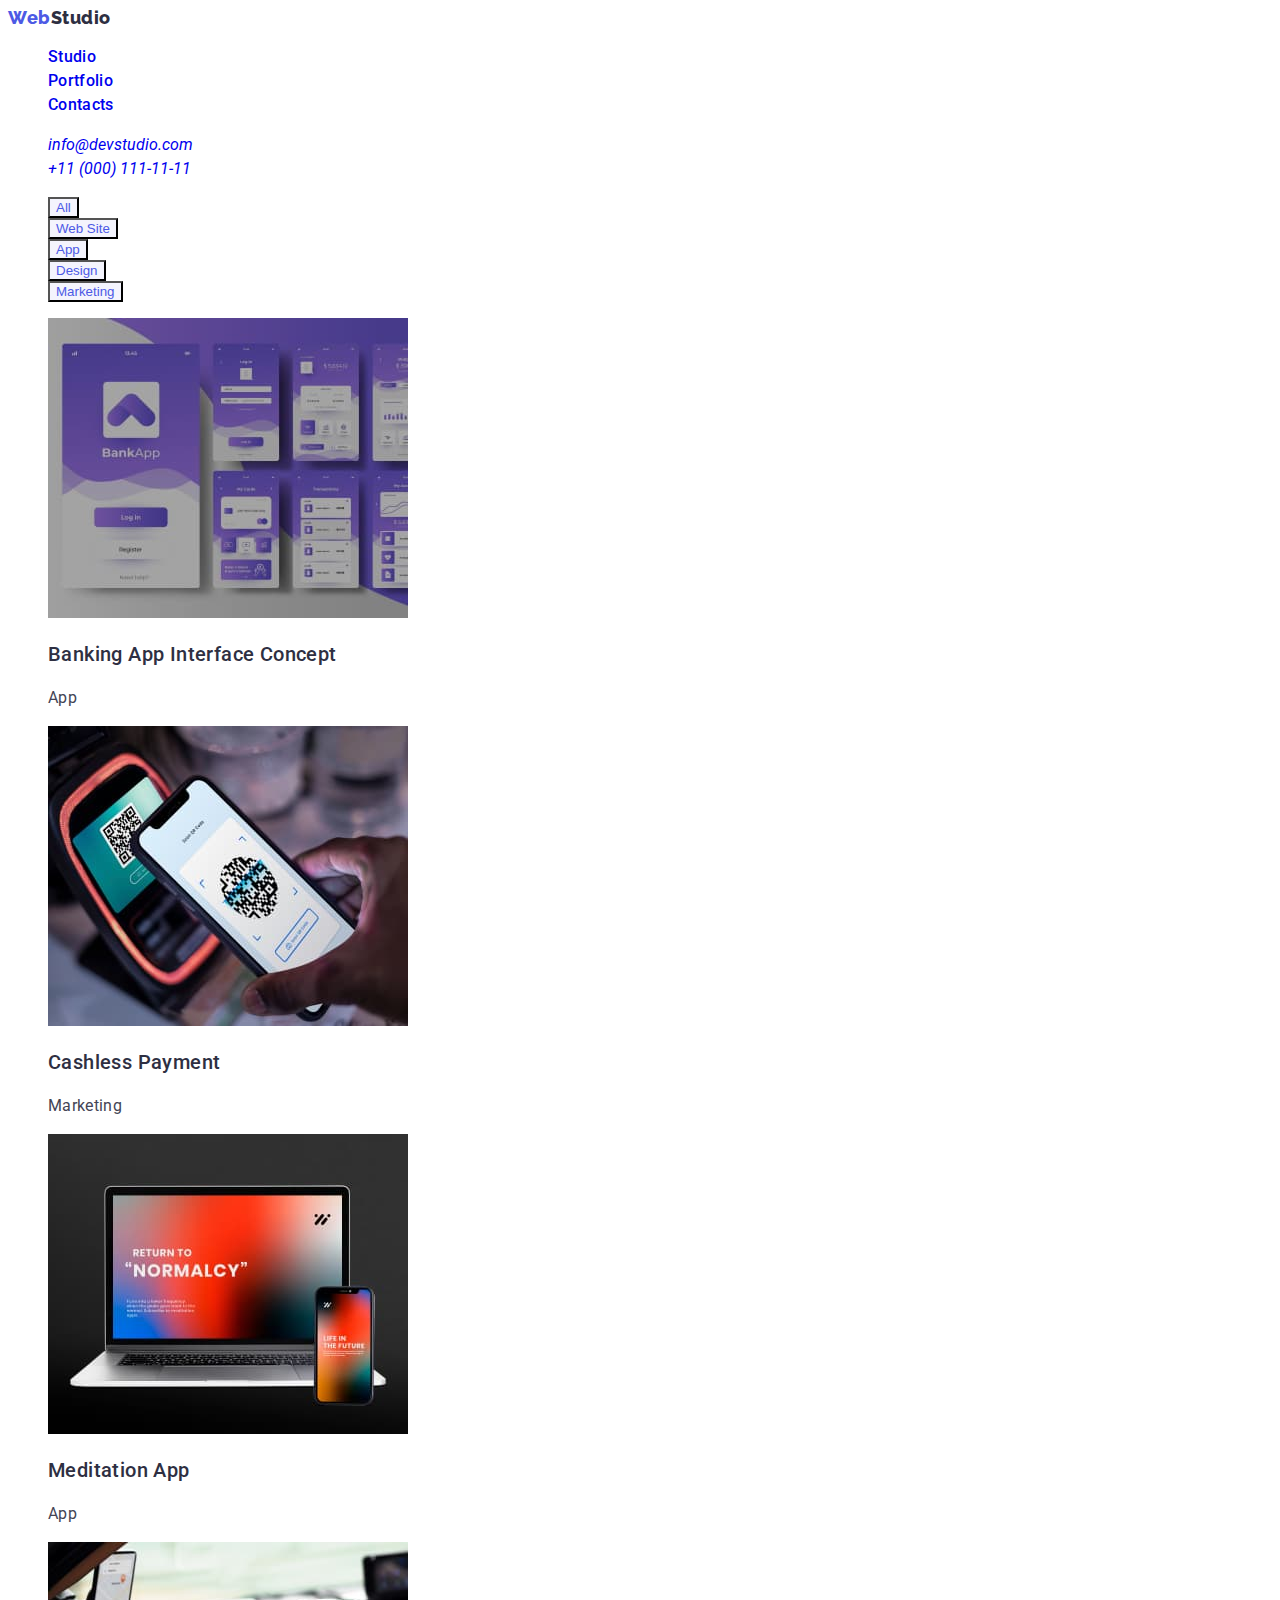
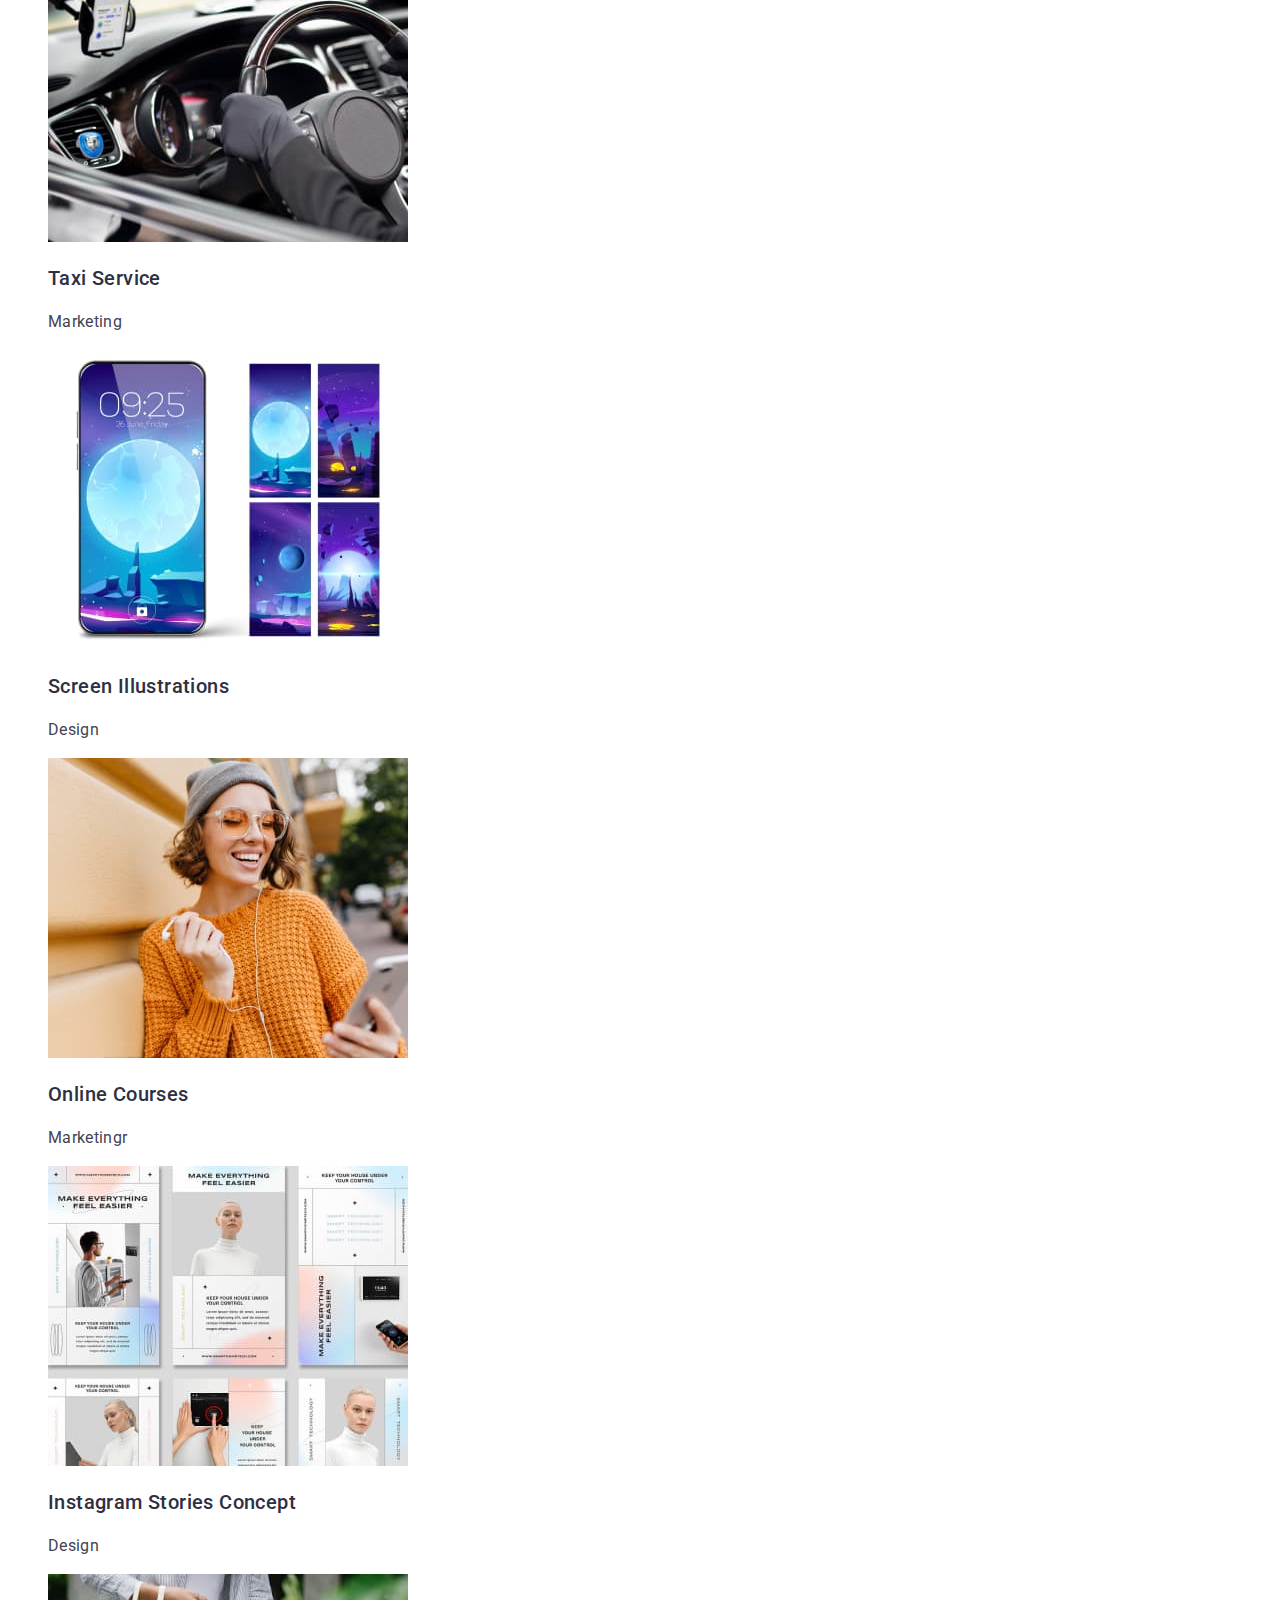
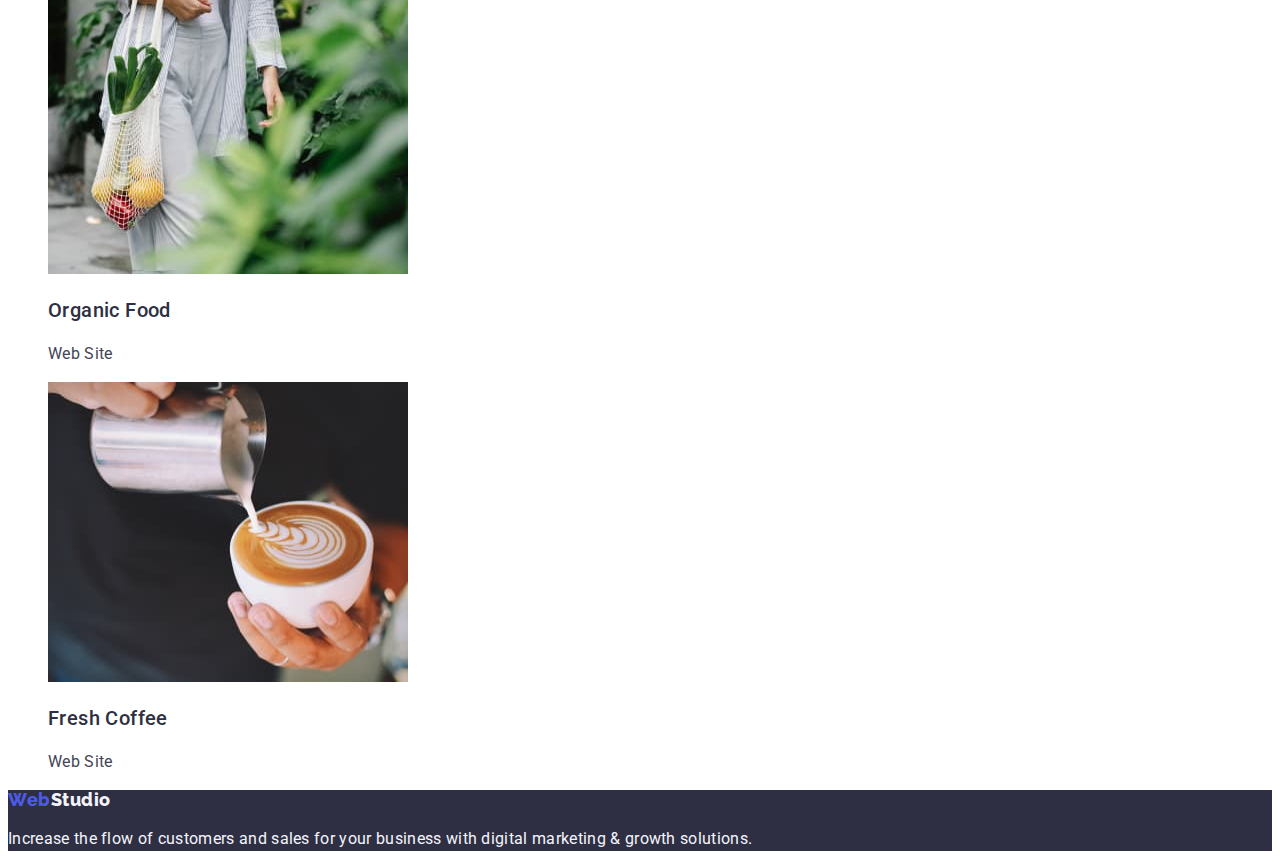
==== portfolio.html @ 4eb060ca "Create index.html" ====
<!DOCTYPE html>
<html lang="en">

<head>
    <meta charset="UTF-8">
    <meta http-equiv="X-UA-Compatible" content="IE=edge">
    <meta name="web_stidio" content="web studio, development of sites, mobile applications">
    <link rel="preconnect" href="https://fonts.googleapis.com">
    <link rel="preconnect" href="https://fonts.gstatic.com" crossorigin>
    <link href="https://fonts.googleapis.com/css2?family=Raleway:wght@800&family=Roboto:wght@400;500;700&display=swap"
        rel="stylesheet">
    <title>Web_stidio</title>
    <link rel="stylesheet" href="./css/styles.css">
</head>

<body>
    <header class="header">
        <!-- Menu -->
        <nav>
            <a href="./index.html" class="logo">Web<span>Studio</span></a>
            <ul class="header-menu">
                <li><a href=#Studio class="header_link">Studio</a></li>
                <li><a href=./portfolio.html class="header_link">Portfolio</a></li>
                <li><a href=#Contacts class="header_link">Contacts</a></li>
            </ul>
        </nav>
        <!-- Contacts -->
        <address id="Contacts">
            <ul class="header-contacts">
                <li>
                    <a href="mailto:info@devstudio.com" target="_blank" class="header_link">info@devstudio.com</a>
                </li>
                <li>
                    <a href="tel:+110001111111" class="header_link">+11 (000) 111-11-11</a>
                </li>
            </ul>
        </address>
    </header>

    <main class="main">
        <section>
            <ul>
                <li><button type="button" class="main-button">All</button></li>
                <li><button type="button" class="main-button">Web Site</button></li>
                <li><button type="button" class="main-button">App</button></li>
                <li><button type="button" class="main-button">Design</button></li>
                <li><button type="button" class="main-button">Marketing</button></li>
            </ul>
        </section>

        <section>
            <ul class="main-img">
                <li>
                    <img src="/images/imgr.jpg" alt="Banking_App" width="360" height="300">
                    <h3>Banking App Interface Concept</h3>
                    <p>App</p>
                </li>
                <li>
                    <img src="/images/imgt.jpg" alt="Cashless_Payment" width="360" height="300">
                    <h3>Cashless Payment</h3>
                    <p>Marketing</p>
                </li>
                <li>
                    <img src="/images/imgy.jpg" alt="Meditation_App" width="360" height="300">
                    <h3>Meditation App</h3>
                    <p>App</p>
                </li>
                <li>
                    <img src="/images/imgu.jpg" alt="Taxi_Service" width="360" height="300">
                    <h3>Taxi Service</h3>
                    <p>Marketing</p>
                </li>
                <li>
                    <img src="/images/imgi.jpg" alt="Screen_Illustrations" width="360" height="300">
                    <h3>Screen Illustrations</h3>
                    <p>Design</p>
                </li>
                <li>
                    <img src="/images/imgo.jpg" alt="Online_Courses" width="360" height="300">
                    <h3>Online Courses</h3>
                    <p>Marketingr</p>
                </li>
                <li>
                    <img src="/images/imgp.jpg" alt="Instagram_Stories" width="360" height="300">
                    <h3>Instagram Stories Concept</h3>
                    <p>Design</p>
                </li>
                <li>
                    <img src="/images/imga.jpg" alt="Organic_Food" width="360" height="300">
                    <h3>Organic Food</h3>
                    <p>Web Site</p>
                </li>
                <li>
                    <img src="/images/imgs.jpg" alt="Fresh_Coffee" width="360" height="300">
                    <h3>Fresh Coffee</h3>
                    <p>Web Site</p>
                </li>
            </ul>
        </section>
    </main>

    <footer class="footer">
        <a href="./index.html" class="logo">Web<span>Studio</span></a>
        <p class="footer-text">Increase the flow of customers and sales for your business with digital marketing &
            growth solutions.</p>
    </footer>
</body>

</html>
---- css/styles.css ----
body {
    font-family: 'Roboto', sans-serif;
    color: #2E2F42;
    background: #FFFFFF;
    font-size: 16px;
}
.logo {
    font-family: Raleway;
    font-size: 18px;
    font-weight: 800;
    line-height: 1.16;
    letter-spacing: 0.03em;
    color: #4D5AE5;
    }
.header span{
    color: #2E2F42;
}
.footer span{
    color: #F4F4FD
    }
a {
    text-decoration: none;
}
.header-menu {
            font-weight: 500;
            line-height: 1.5;
            letter-spacing: 0.02em;
}
ul {
    list-style-type: none;
}
.header-contacts {
    line-height: 1.5;
    color: #434455;
}
.basis {
background-color: #2E2F42;
}
h1 {
    font-weight: 700;
    font-size: 56px;
    line-height: 1.07;
    text-align: center;
    letter-spacing: 0.02em;
    color: #FFFFFF;
}
.main-btn {
    background: #4D5AE5;
    color: #FFFFFF
}
h2 {
    font-weight: 700;
    font-size: 36px;
    line-height: 1.11;
    text-align: center;
    letter-spacing: 0.02em;
}
h3 {
    font-weight: 500;
    font-size: 20px;
    line-height: 24px;
    letter-spacing: 0.02em;
}
p {
    line-height: 1.5;
    letter-spacing: 0.02em;
    color: #434455;
}
.team {
    background-color: #F4F4FD;
    }
footer {
    background-color: #2E2F42;
}
.footer-text {
    line-height: 1,5;
    letter-spacing: 0.02em;
    color: #F4F4FD;
}
.main-button {
    background: #F4F4FD;
    color: #4D5AE5;
}
.main-button:hover,
.main-button:focus {
    background: #404BBF;
    color: #FFFFFF;
}
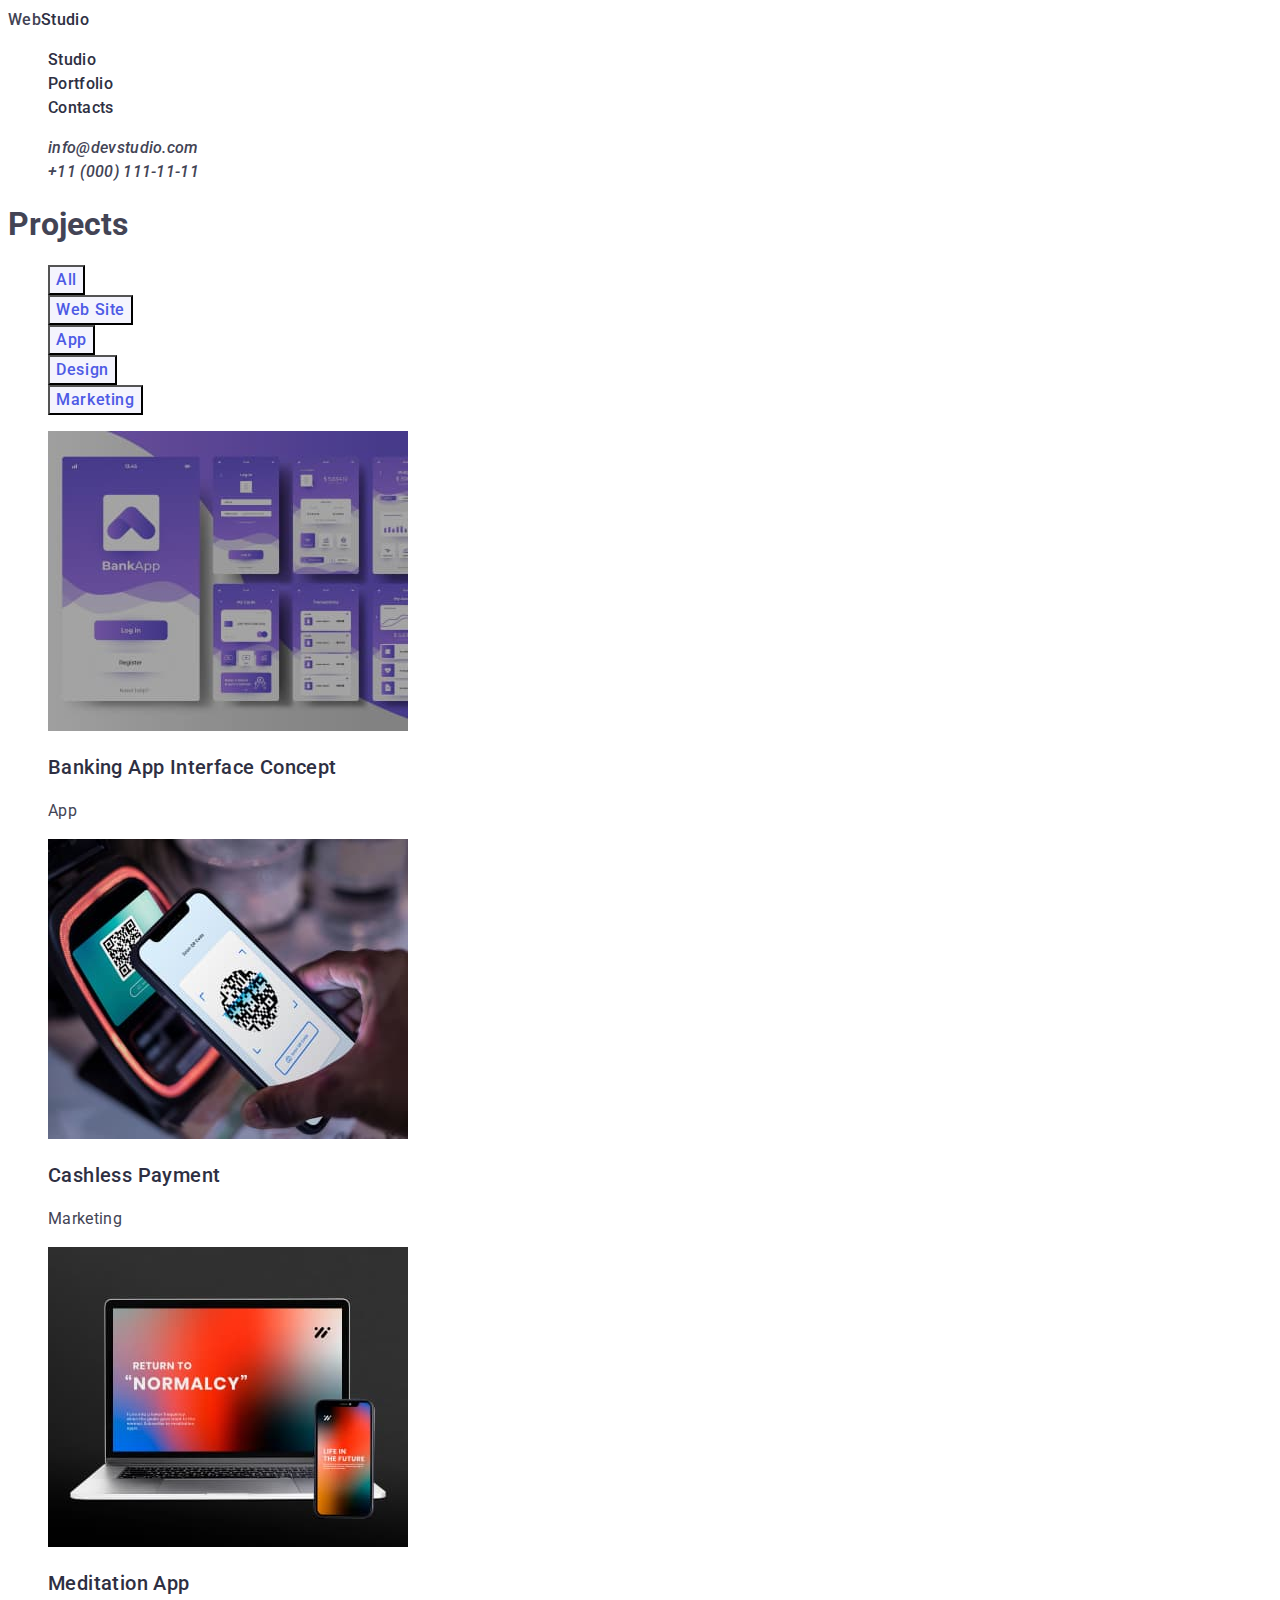
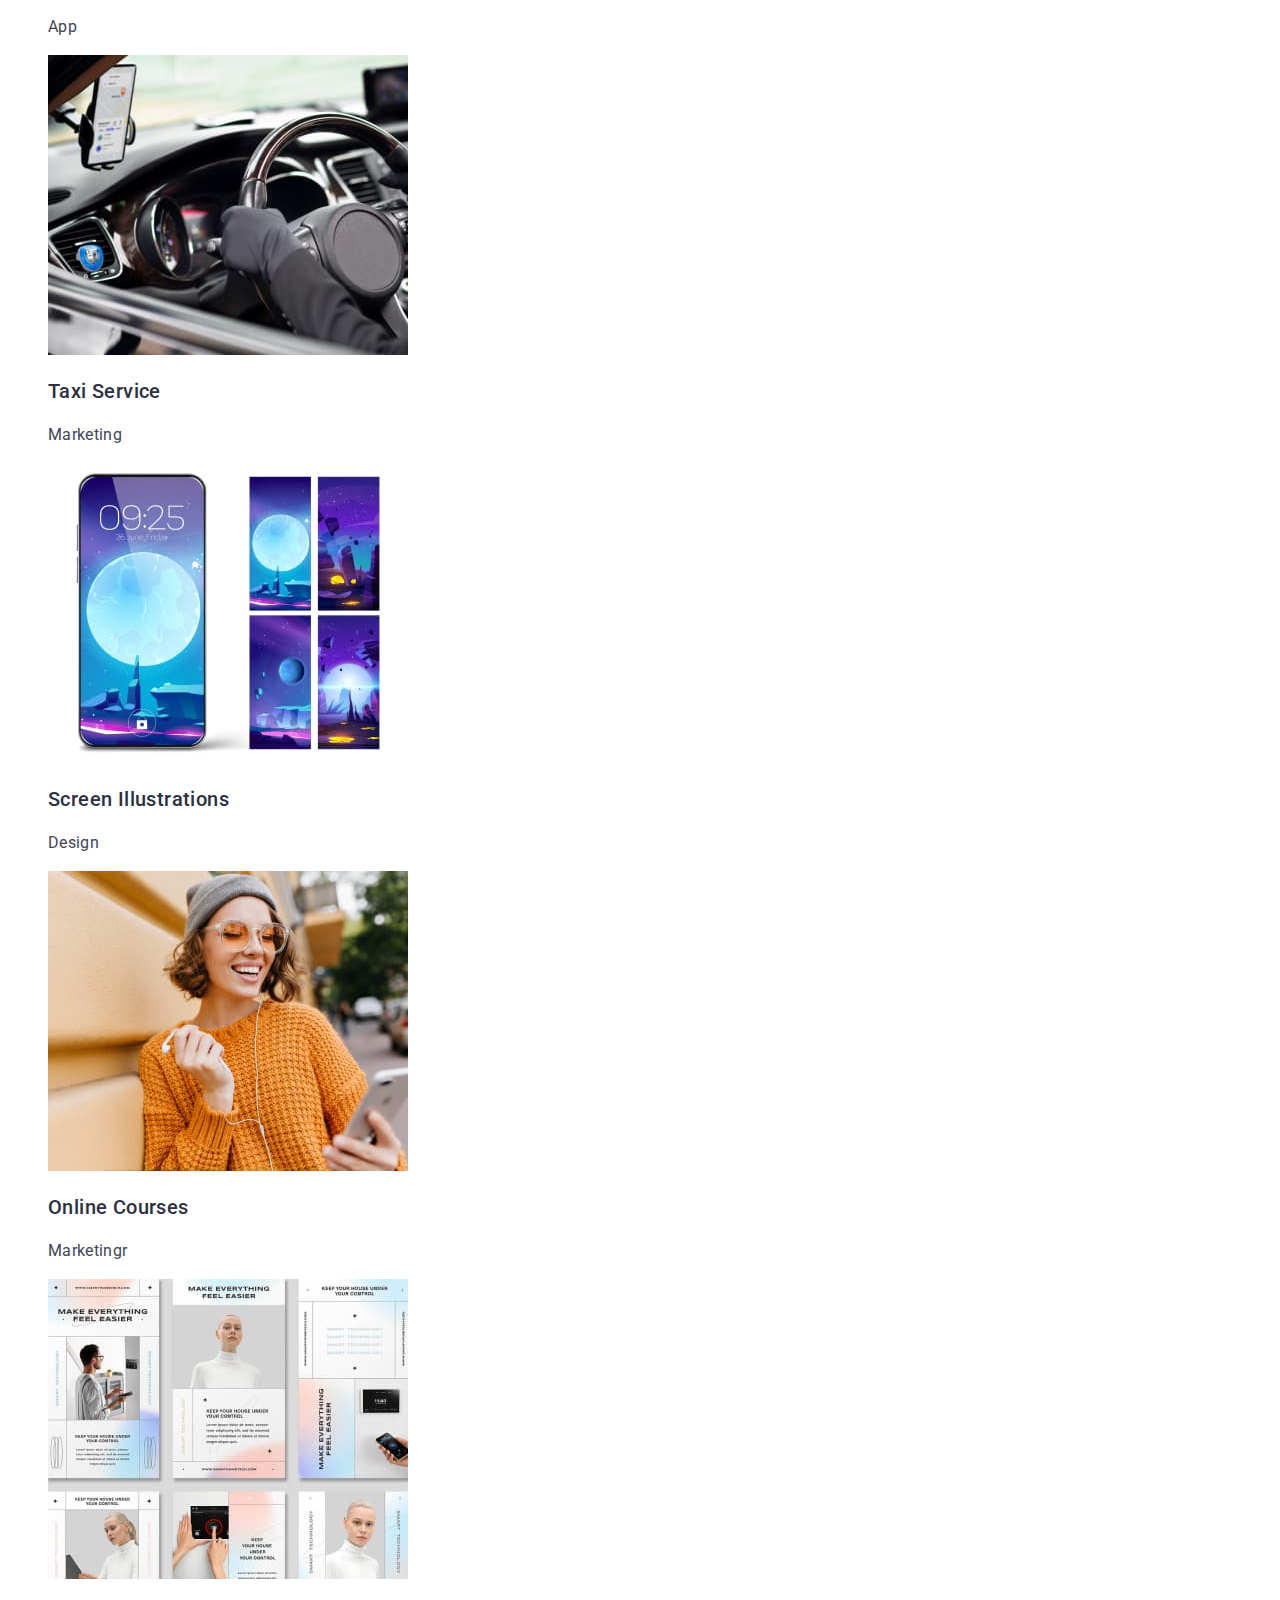
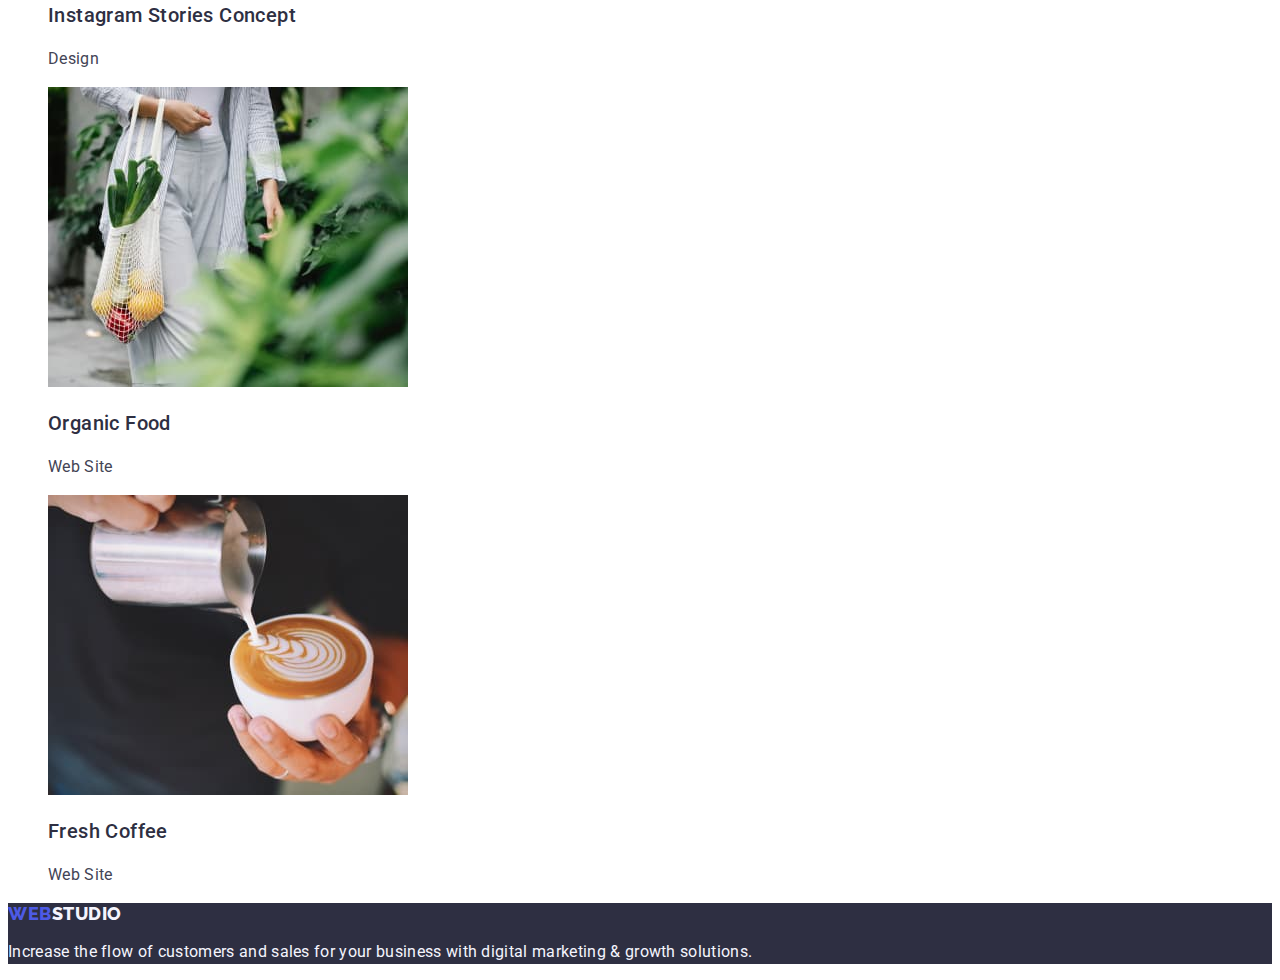
==== commit 7ddc70a7: "Create index.html" ====
--- a/portfolio.html
+++ b/portfolio.html
@@ -16,22 +16,22 @@
 <body>
     <header class="header">
         <!-- Menu -->
-        <nav>
-            <a href="./index.html" class="logo">Web<span>Studio</span></a>
+        <nav class="header-menu list">
+            <a href="./index.html" class="header-link">Web<span>Studio</span></a>
             <ul class="header-menu">
-                <li><a href=#Studio class="header_link">Studio</a></li>
-                <li><a href=./portfolio.html class="header_link">Portfolio</a></li>
-                <li><a href=#Contacts class="header_link">Contacts</a></li>
+                <li><a href="./index.html" class="header-menu link">Studio</a></li>
+                <li><a href="./portfolio.html" class="header-menu">Portfolio</a></li>
+                <li><a href="" class="header-menu">Contacts</a></li>
             </ul>
         </nav>
         <!-- Contacts -->
-        <address id="Contacts">
-            <ul class="header-contacts">
+        <address id="Contacts" class="header-contacts">
+            <ul class="list">
                 <li>
-                    <a href="mailto:info@devstudio.com" target="_blank" class="header_link">info@devstudio.com</a>
+                    <a href="info@devstudio.com" target="_blank" class="header-link link">info@devstudio.com</a>
                 </li>
                 <li>
-                    <a href="tel:+110001111111" class="header_link">+11 (000) 111-11-11</a>
+                    <a href="tel:+110001111111" class="header-link link">+11 (000) 111-11-11</a>
                 </li>
             </ul>
         </address>
@@ -39,17 +39,15 @@
 
     <main class="main">
         <section>
-            <ul>
+            <h1>Projects</h1>
+            <ul class="navigation list">
                 <li><button type="button" class="main-button">All</button></li>
                 <li><button type="button" class="main-button">Web Site</button></li>
                 <li><button type="button" class="main-button">App</button></li>
                 <li><button type="button" class="main-button">Design</button></li>
                 <li><button type="button" class="main-button">Marketing</button></li>
             </ul>
-        </section>
-
-        <section>
-            <ul class="main-img">
+            <ul class="main-img list">
                 <li>
                     <img src="/images/imgr.jpg" alt="Banking_App" width="360" height="300">
                     <h3>Banking App Interface Concept</h3>
--- a/css/styles.css
+++ b/css/styles.css
@@ -1,15 +1,18 @@
+:root {
+font-size: 16px;
+}
 body {
     font-family: 'Roboto', sans-serif;
-    color: #2E2F42;
+    color: #434455;
     background: #FFFFFF;
-    font-size: 16px;
 }
 .logo {
-    font-family: Raleway;
+    font-family: "Raleway", sans-serif;
     font-size: 18px;
     font-weight: 800;
-    line-height: 1.16;
+    line-height: 1.17;
     letter-spacing: 0.03em;
+    text-transform: uppercase;
     color: #4D5AE5;
     }
 .header span{
@@ -21,22 +24,46 @@
 a {
     text-decoration: none;
 }
+.link {
+    text-decoration: none
+}
+.list {
+    list-style: none;
+}
 .header-menu {
-            font-weight: 500;
-            line-height: 1.5;
-            letter-spacing: 0.02em;
+    font-weight: 500;
+    font-size: 16px;
+    line-height: 1.5;
+    letter-spacing: 0.02em;
+    color: #2e2f42;   
+}
+.header-menu:hover,
+.header-menu:focus {
+    color: #404bbf;
+}
+.mail-phone {
+    font-style: normal;
+}
+.header-link {
+    font-weight: 500;
+    font-size: 16px;
+    line-height: 1.5;
+    letter-spacing: 0.02em;
+    color: #434455;
+}
+.header-link:hover,
+.header-link:focus {
+ color: #404bbf;
 }
 ul {
     list-style-type: none;
 }
-.header-contacts {
-    line-height: 1.5;
-    color: #434455;
-}
+
+
 .basis {
 background-color: #2E2F42;
 }
-h1 {
+.title {
     font-weight: 700;
     font-size: 56px;
     line-height: 1.07;
@@ -45,8 +72,21 @@
     color: #FFFFFF;
 }
 .main-btn {
+    font-family: "Roboto", sans-serif;
+    font-weight: 500;
+    font-size: 16px;
+    line-height: 1.5;
+    letter-spacing: 0.04em;
     background: #4D5AE5;
     color: #FFFFFF
+}
+.main-btn:hover,
+.main-btn:focus {
+    background-color: #404BBF;
+    cursor: pointer;
+}
+.what-doing {
+text-transform: capitalize;
 }
 h2 {
     font-weight: 700;
@@ -54,21 +94,35 @@
     line-height: 1.11;
     text-align: center;
     letter-spacing: 0.02em;
+    color: #2E2F42;
 }
 h3 {
     font-weight: 500;
     font-size: 20px;
     line-height: 24px;
     letter-spacing: 0.02em;
+    color: #2E2F42;
 }
 p {
     line-height: 1.5;
     letter-spacing: 0.02em;
-    color: #434455;
 }
 .team {
     background-color: #F4F4FD;
+    font-size: 36px;
+    line-height: 1.11;
+    text-align: center;
+    letter-spacing: 0.02em;
+    text-transform: capitalize;
     }
+.worker {
+    background-color: #FFFFFF;
+}
+.profession {
+    font-size: 16px;
+}
+
+
 footer {
     background-color: #2E2F42;
 }
@@ -78,6 +132,11 @@
     color: #F4F4FD;
 }
 .main-button {
+    font-family: "Roboto", sans-serif;
+    font-weight: 500;
+    font-size: 16px;
+    line-height: 1.5;
+    letter-spacing: 0.04em;
     background: #F4F4FD;
     color: #4D5AE5;
 }
@@ -85,4 +144,5 @@
 .main-button:focus {
     background: #404BBF;
     color: #FFFFFF;
+    cursor: pointer;
 }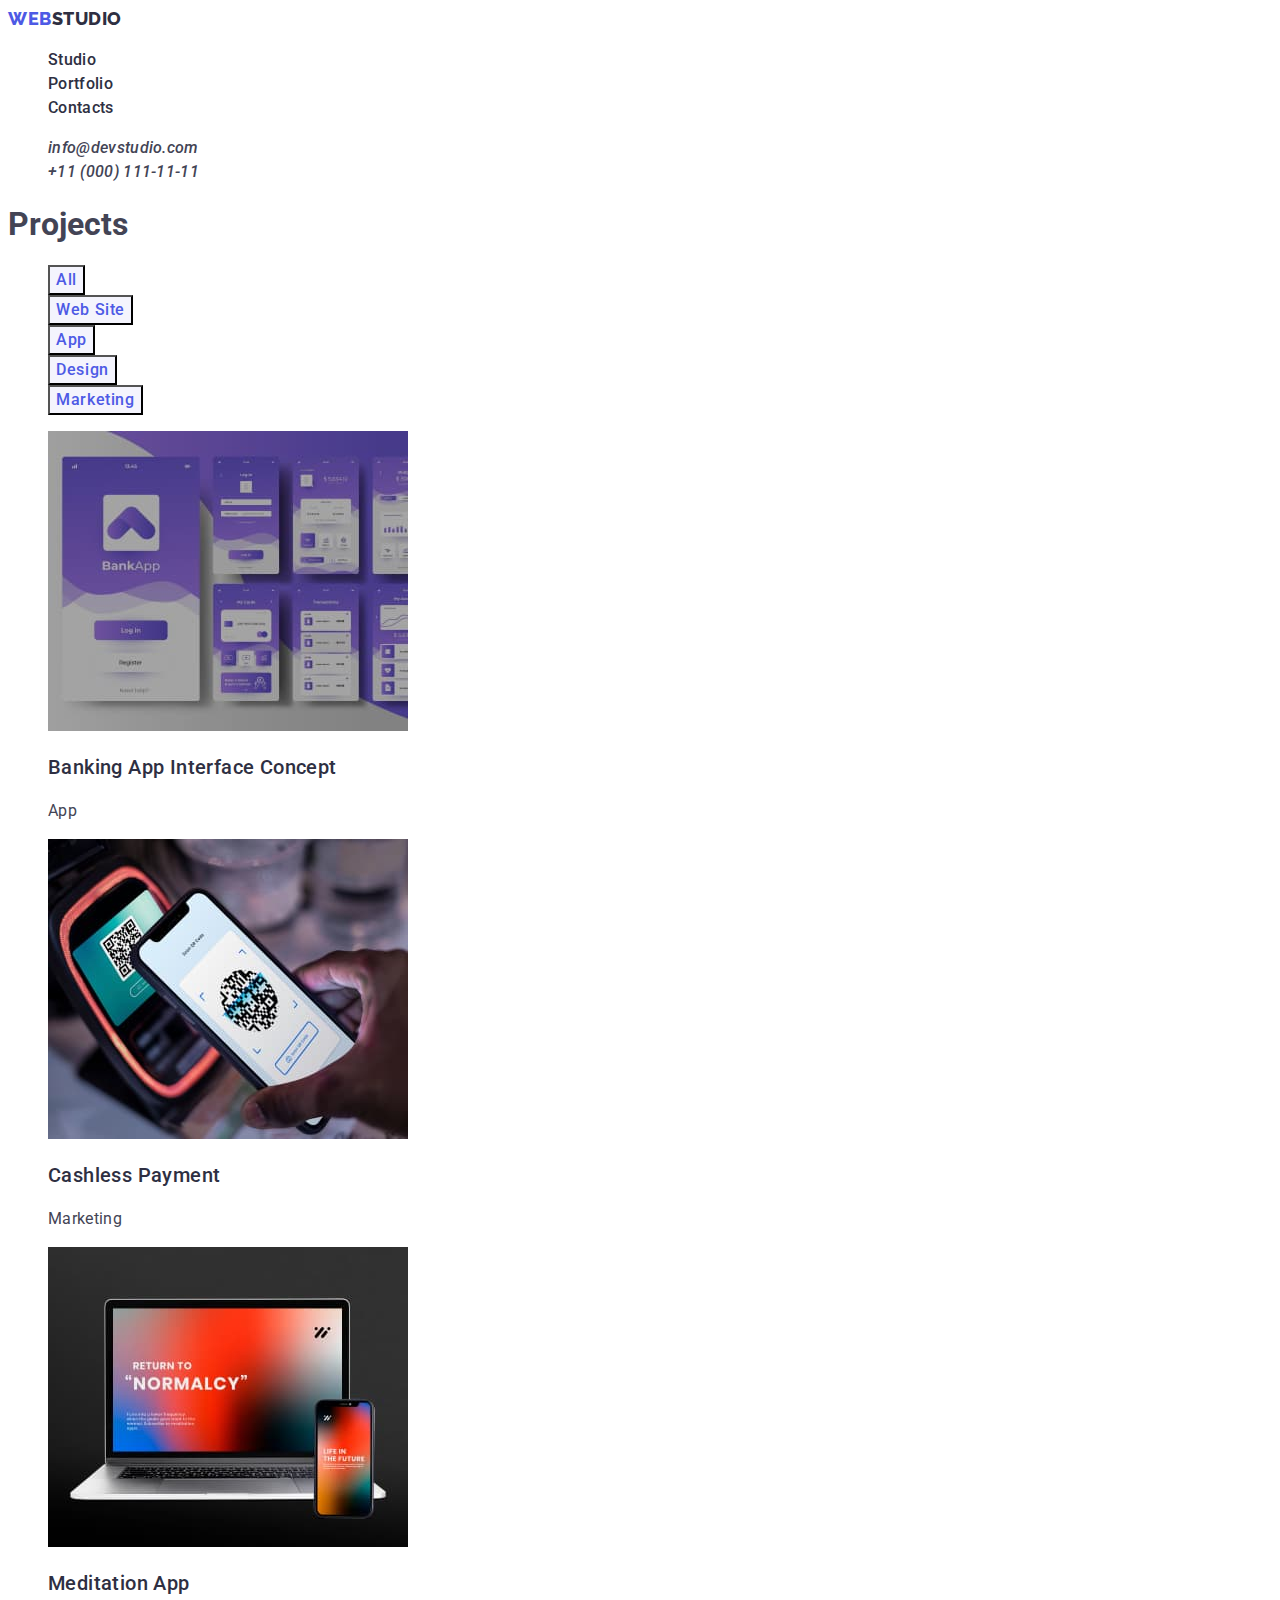
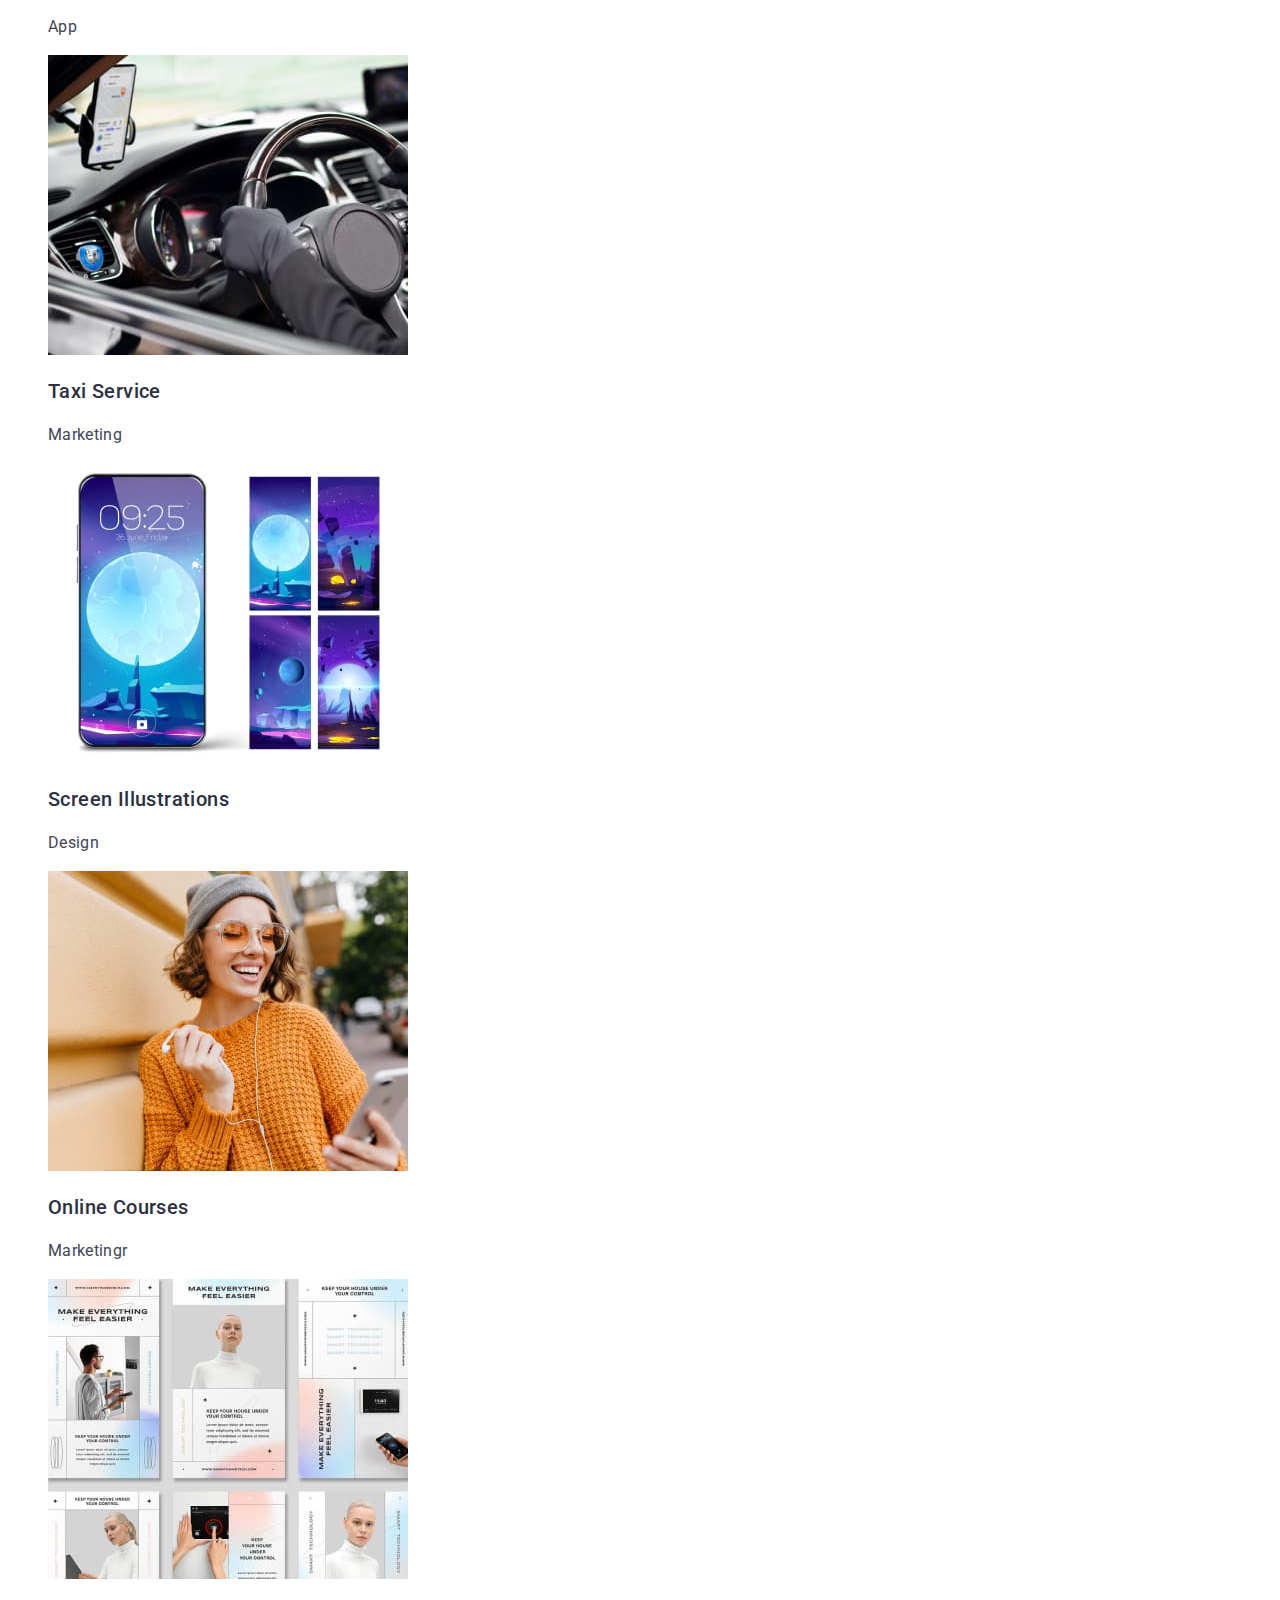
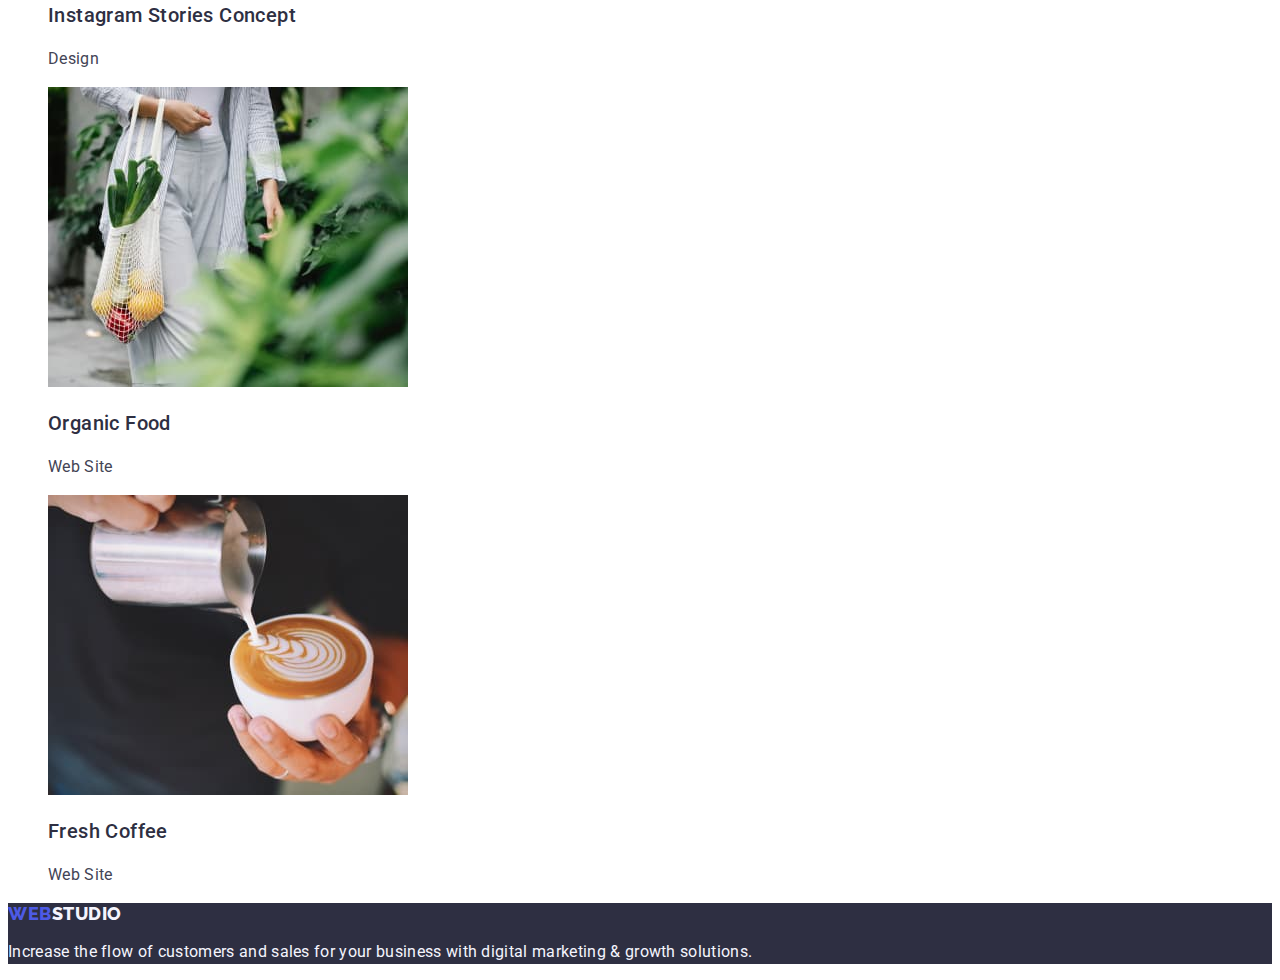
==== commit 9f266dc0: "create index.html" ====
--- a/portfolio.html
+++ b/portfolio.html
@@ -17,7 +17,7 @@
     <header class="header">
         <!-- Menu -->
         <nav class="header-menu list">
-            <a href="./index.html" class="header-link">Web<span>Studio</span></a>
+            <a href="./index.html" class="logo link">Web<span>Studio</span></a>
             <ul class="header-menu">
                 <li><a href="./index.html" class="header-menu link">Studio</a></li>
                 <li><a href="./portfolio.html" class="header-menu">Portfolio</a></li>
--- a/css/styles.css
+++ b/css/styles.css
@@ -1,5 +1,5 @@
 :root {
-font-size: 16px;
+ --font-size: 16px;
 }
 body {
     font-family: 'Roboto', sans-serif;
@@ -7,7 +7,7 @@
     background: #FFFFFF;
 }
 .logo {
-    font-family: "Raleway", sans-serif;
+    font-family: 'Raleway', sans-serif;
     font-size: 18px;
     font-weight: 800;
     line-height: 1.17;
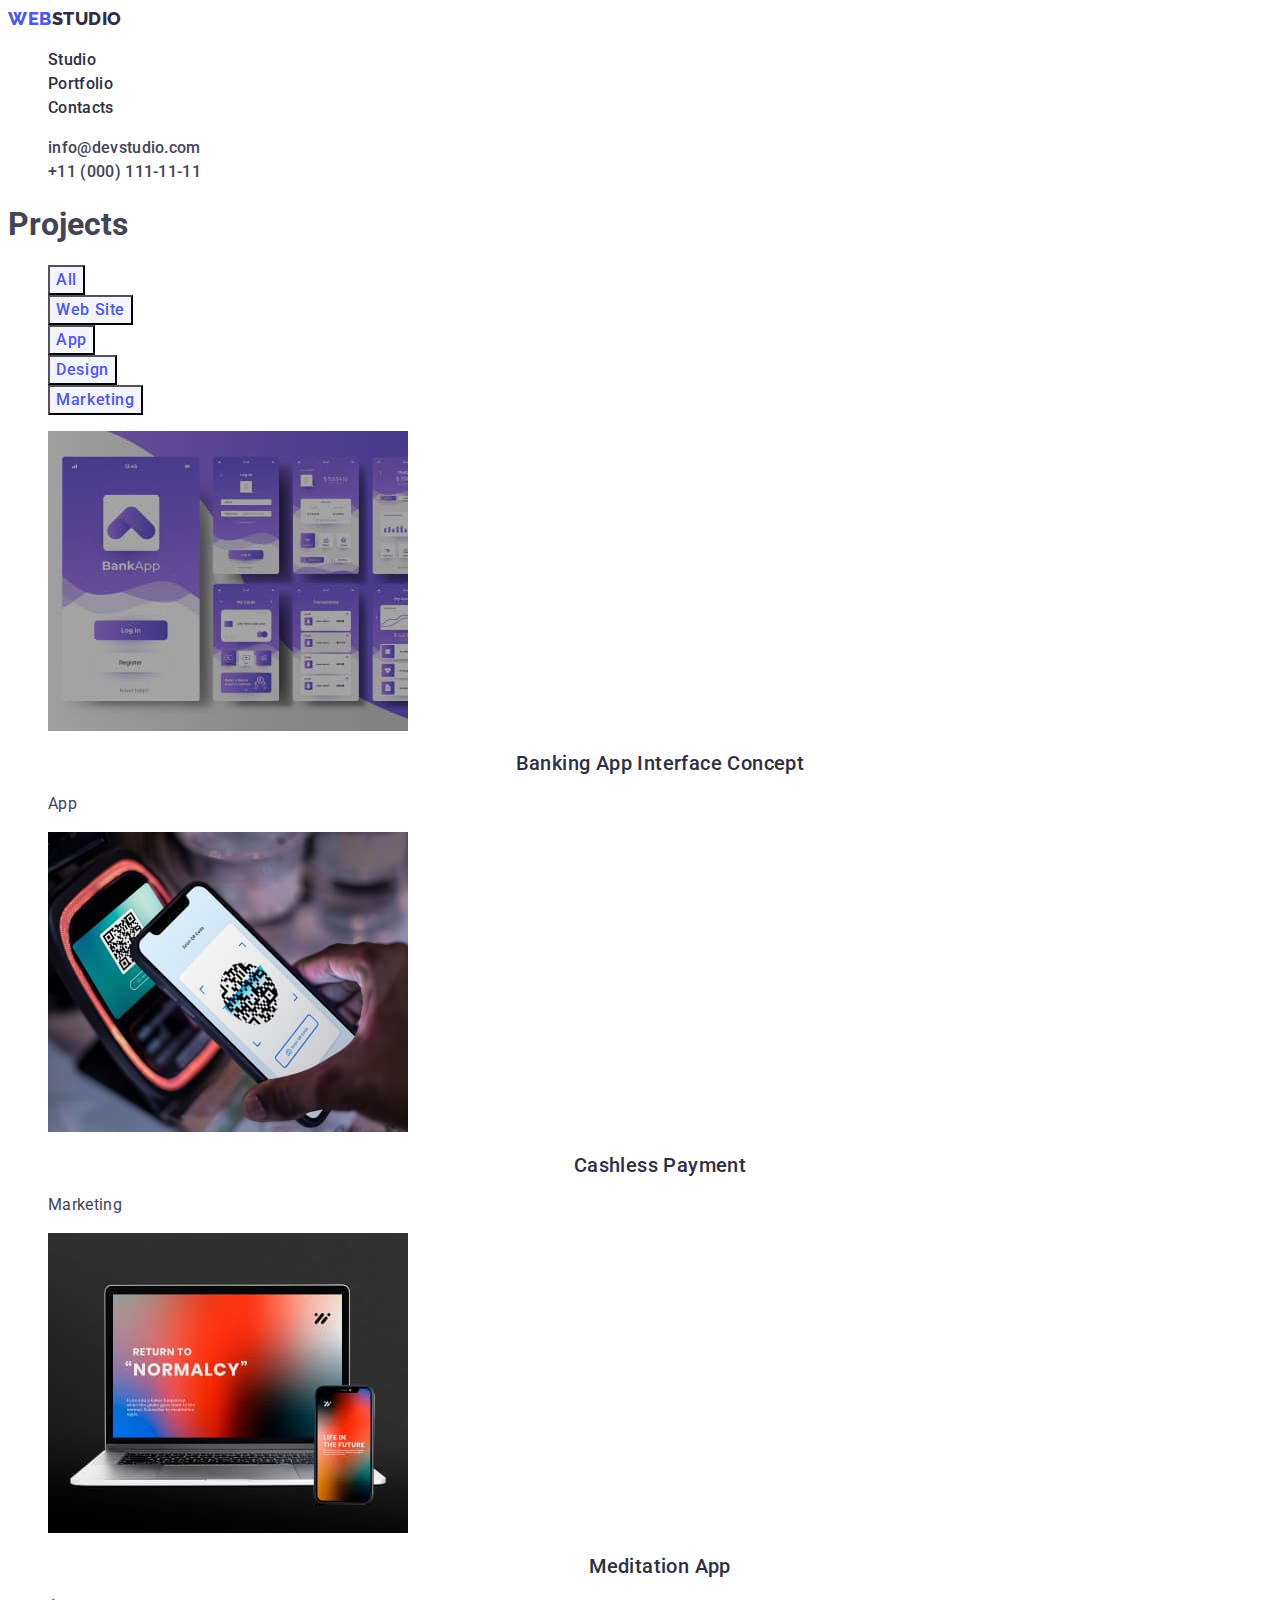
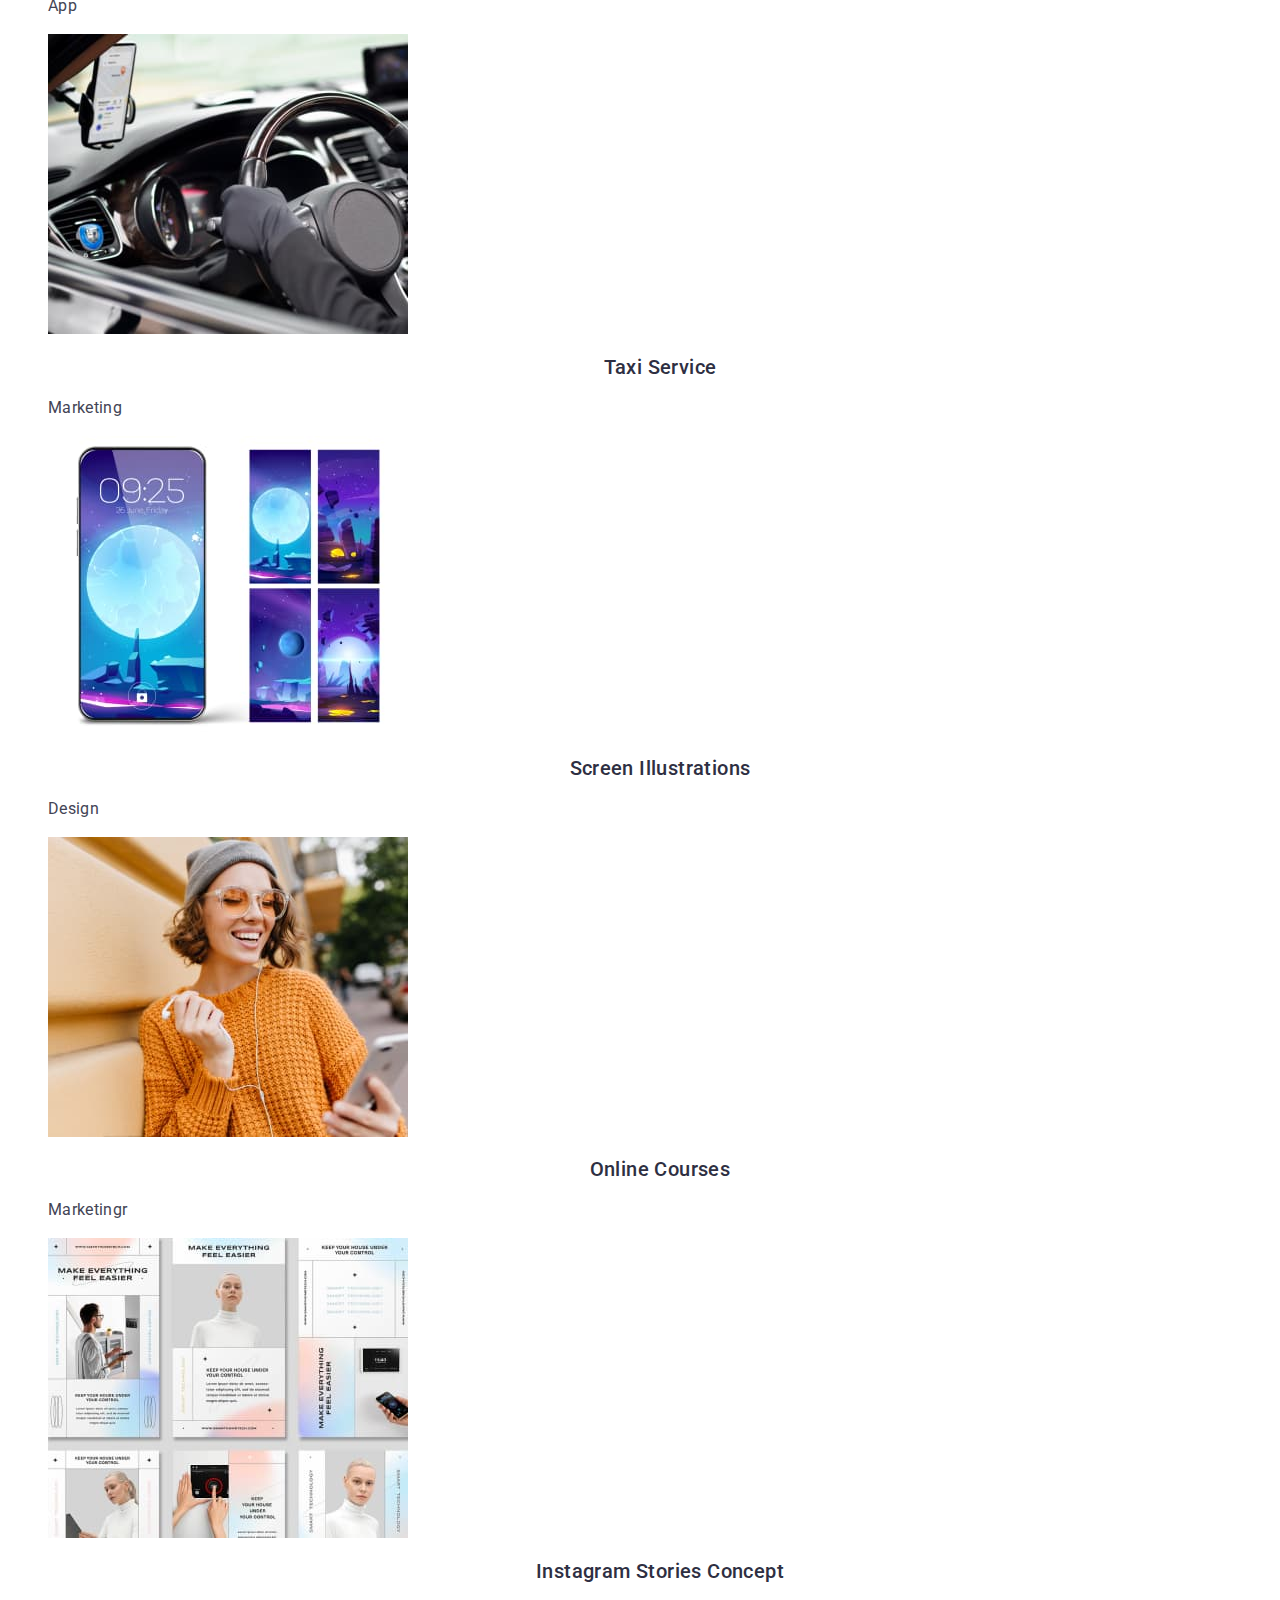
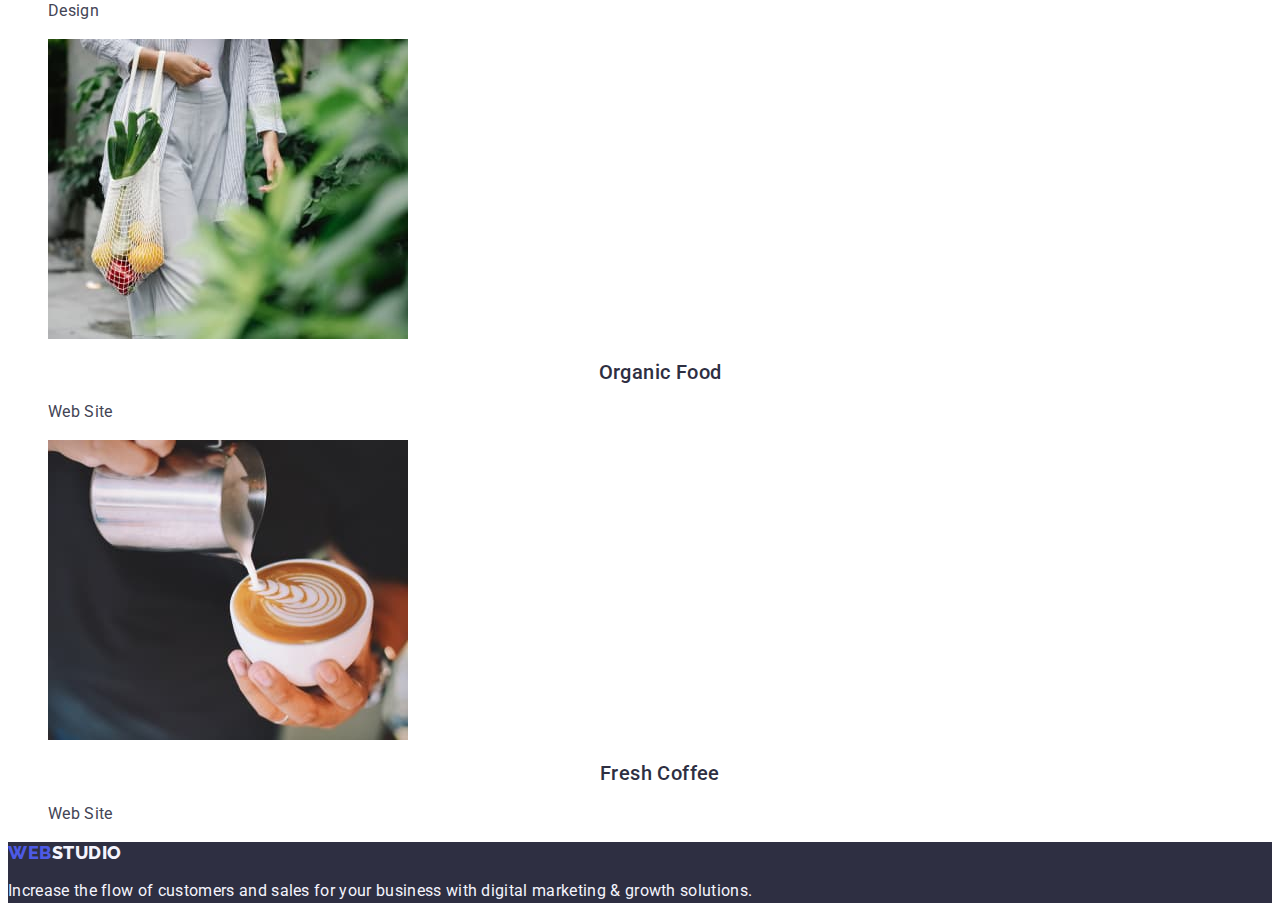
==== commit ea075843: "create index.html" ====
--- a/portfolio.html
+++ b/portfolio.html
@@ -16,12 +16,12 @@
 <body>
     <header class="header">
         <!-- Menu -->
-        <nav class="header-menu list">
-            <a href="./index.html" class="logo link">Web<span>Studio</span></a>
-            <ul class="header-menu">
+        <nav class="header-menu">
+            <a href="./index.html" class="logo link">Web<span class="studio">Studio</span></a>
+            <ul class="header-menu list">
                 <li><a href="./index.html" class="header-menu link">Studio</a></li>
-                <li><a href="./portfolio.html" class="header-menu">Portfolio</a></li>
-                <li><a href="" class="header-menu">Contacts</a></li>
+                <li><a href="./portfolio.html" class="header-menu link">Portfolio</a></li>
+                <li><a href="" class="header-menu link">Contacts</a></li>
             </ul>
         </nav>
         <!-- Contacts -->
@@ -49,48 +49,49 @@
             </ul>
             <ul class="main-img list">
                 <li>
-                    <img src="/images/imgr.jpg" alt="Banking_App" width="360" height="300">
-                    <h3>Banking App Interface Concept</h3>
+                    <img src="./images/imgr.jpg" alt="Banking_App" width="360" height="300" class="img-work link">
+                    <h2 class="projects-img">Banking App Interface Concept</h2>
                     <p>App</p>
                 </li>
                 <li>
-                    <img src="/images/imgt.jpg" alt="Cashless_Payment" width="360" height="300">
-                    <h3>Cashless Payment</h3>
+                    <img src="./images/imgt.jpg" alt="Cashless_Payment" width="360" height="300" class="img-work link">
+                    <h2 class="projects-img">Cashless Payment</h2>
                     <p>Marketing</p>
                 </li>
                 <li>
-                    <img src="/images/imgy.jpg" alt="Meditation_App" width="360" height="300">
-                    <h3>Meditation App</h3>
+                    <img src="./images/imgy.jpg" alt="Meditation_App" width="360" height="300" class="img-work link">
+                    <h2 class="projects-img">Meditation App</h2>
                     <p>App</p>
                 </li>
                 <li>
-                    <img src="/images/imgu.jpg" alt="Taxi_Service" width="360" height="300">
-                    <h3>Taxi Service</h3>
+                    <img src="./images/imgu.jpg" alt="Taxi_Service" width="360" height="300" class="img-work link">
+                    <h2 class="projects-img">Taxi Service</h2>
                     <p>Marketing</p>
                 </li>
                 <li>
-                    <img src="/images/imgi.jpg" alt="Screen_Illustrations" width="360" height="300">
-                    <h3>Screen Illustrations</h3>
+                    <img src="./images/imgi.jpg" alt="Screen_Illustrations" width="360" height="300"
+                        class="img-work link">
+                    <h2 class="projects-img">Screen Illustrations</h2>
                     <p>Design</p>
                 </li>
                 <li>
-                    <img src="/images/imgo.jpg" alt="Online_Courses" width="360" height="300">
-                    <h3>Online Courses</h3>
+                    <img src="./images/imgo.jpg" alt="Online_Courses" width="360" height="300" class="img-work link">
+                    <h2 class="projects-img">Online Courses</h2>
                     <p>Marketingr</p>
                 </li>
                 <li>
-                    <img src="/images/imgp.jpg" alt="Instagram_Stories" width="360" height="300">
-                    <h3>Instagram Stories Concept</h3>
+                    <img src="./images/imgp.jpg" alt="Instagram_Stories" width="360" height="300" class="img-work link">
+                    <h2 class="projects-img">Instagram Stories Concept</h2>
                     <p>Design</p>
                 </li>
                 <li>
-                    <img src="/images/imga.jpg" alt="Organic_Food" width="360" height="300">
-                    <h3>Organic Food</h3>
+                    <img src="./images/imga.jpg" alt="Organic_Food" width="360" height="300" class="img-work link">
+                    <h2 class="projects-img">Organic Food</h2>
                     <p>Web Site</p>
                 </li>
                 <li>
-                    <img src="/images/imgs.jpg" alt="Fresh_Coffee" width="360" height="300">
-                    <h3>Fresh Coffee</h3>
+                    <img src="./images/imgs.jpg" alt="Fresh_Coffee" width="360" height="300" class="img-work link">
+                    <h2 class="projects-img">Fresh Coffee</h2>
                     <p>Web Site</p>
                 </li>
             </ul>
@@ -98,7 +99,7 @@
     </main>
 
     <footer class="footer">
-        <a href="./index.html" class="logo">Web<span>Studio</span></a>
+        <a href="./index.html" class="logo link">Web<span class="studio">Studio</span></a>
         <p class="footer-text">Increase the flow of customers and sales for your business with digital marketing &
             growth solutions.</p>
     </footer>
--- a/css/styles.css
+++ b/css/styles.css
@@ -37,6 +37,9 @@
     letter-spacing: 0.02em;
     color: #2e2f42;   
 }
+.header-contacts {
+     font-style: normal;
+}
 .header-menu:hover,
 .header-menu:focus {
     color: #404bbf;
@@ -58,8 +61,6 @@
 ul {
     list-style-type: none;
 }
-
-
 .basis {
 background-color: #2E2F42;
 }
@@ -118,10 +119,17 @@
 .worker {
     background-color: #FFFFFF;
 }
-.profession {
+.description {
     font-size: 16px;
 }
-
+.projects-img {
+    font-weight: 500;
+    font-size: 20px;
+    line-height: 1.2;
+    letter-spacing: 0.02em;
+    color: #2e2f42;
+    
+}
 
 footer {
     background-color: #2E2F42;
